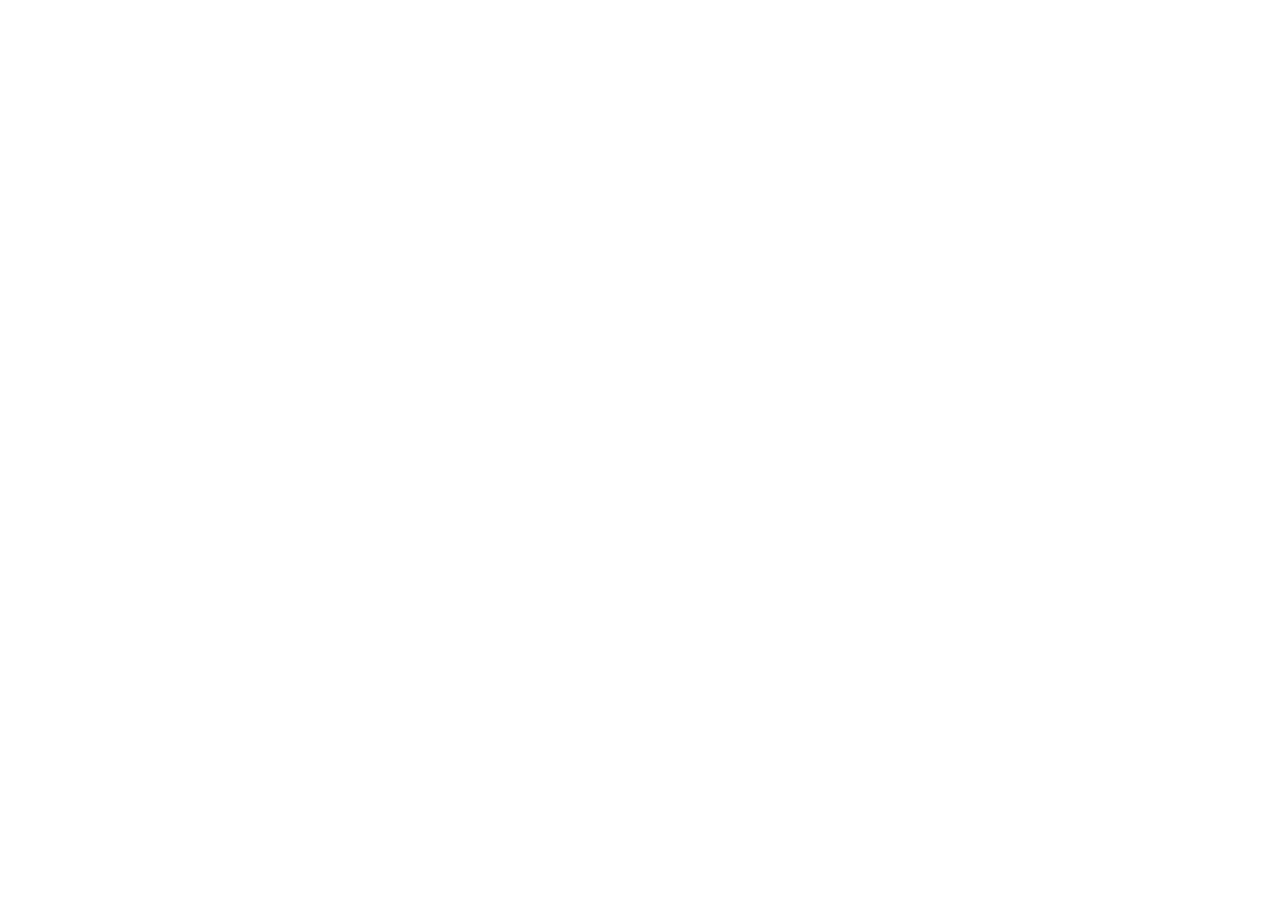
==== index.html @ 2621021b "feat: first commit" ====
<!DOCTYPE html>
<html lang="en">
<head>
    <meta charset="UTF-8">
    <meta name="viewport" content="width=device-width, initial-scale=1.0">
    <title>Document</title>
</head>
<body>
    <header>
        <nav>

        </nav>
    </header>

    <main>

    </main>

    <footer>

    </footer>
</body>
</html>
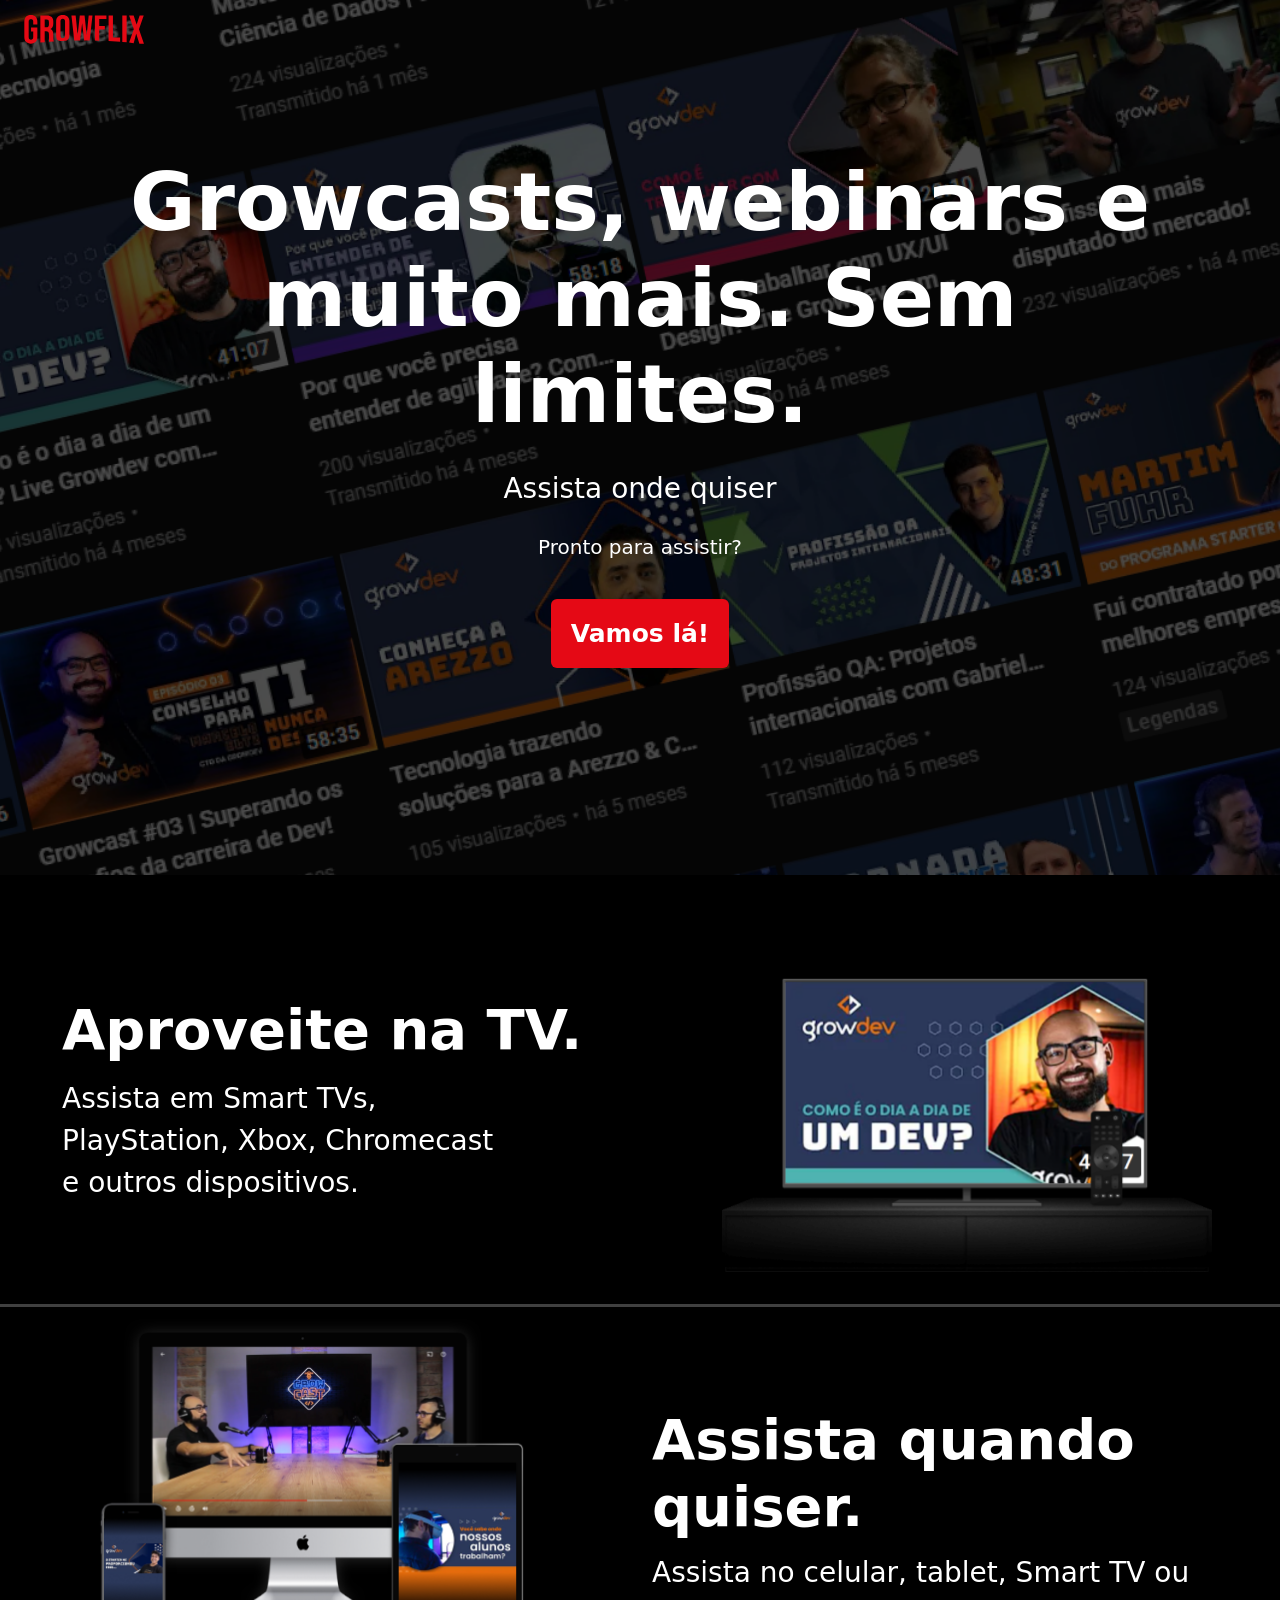
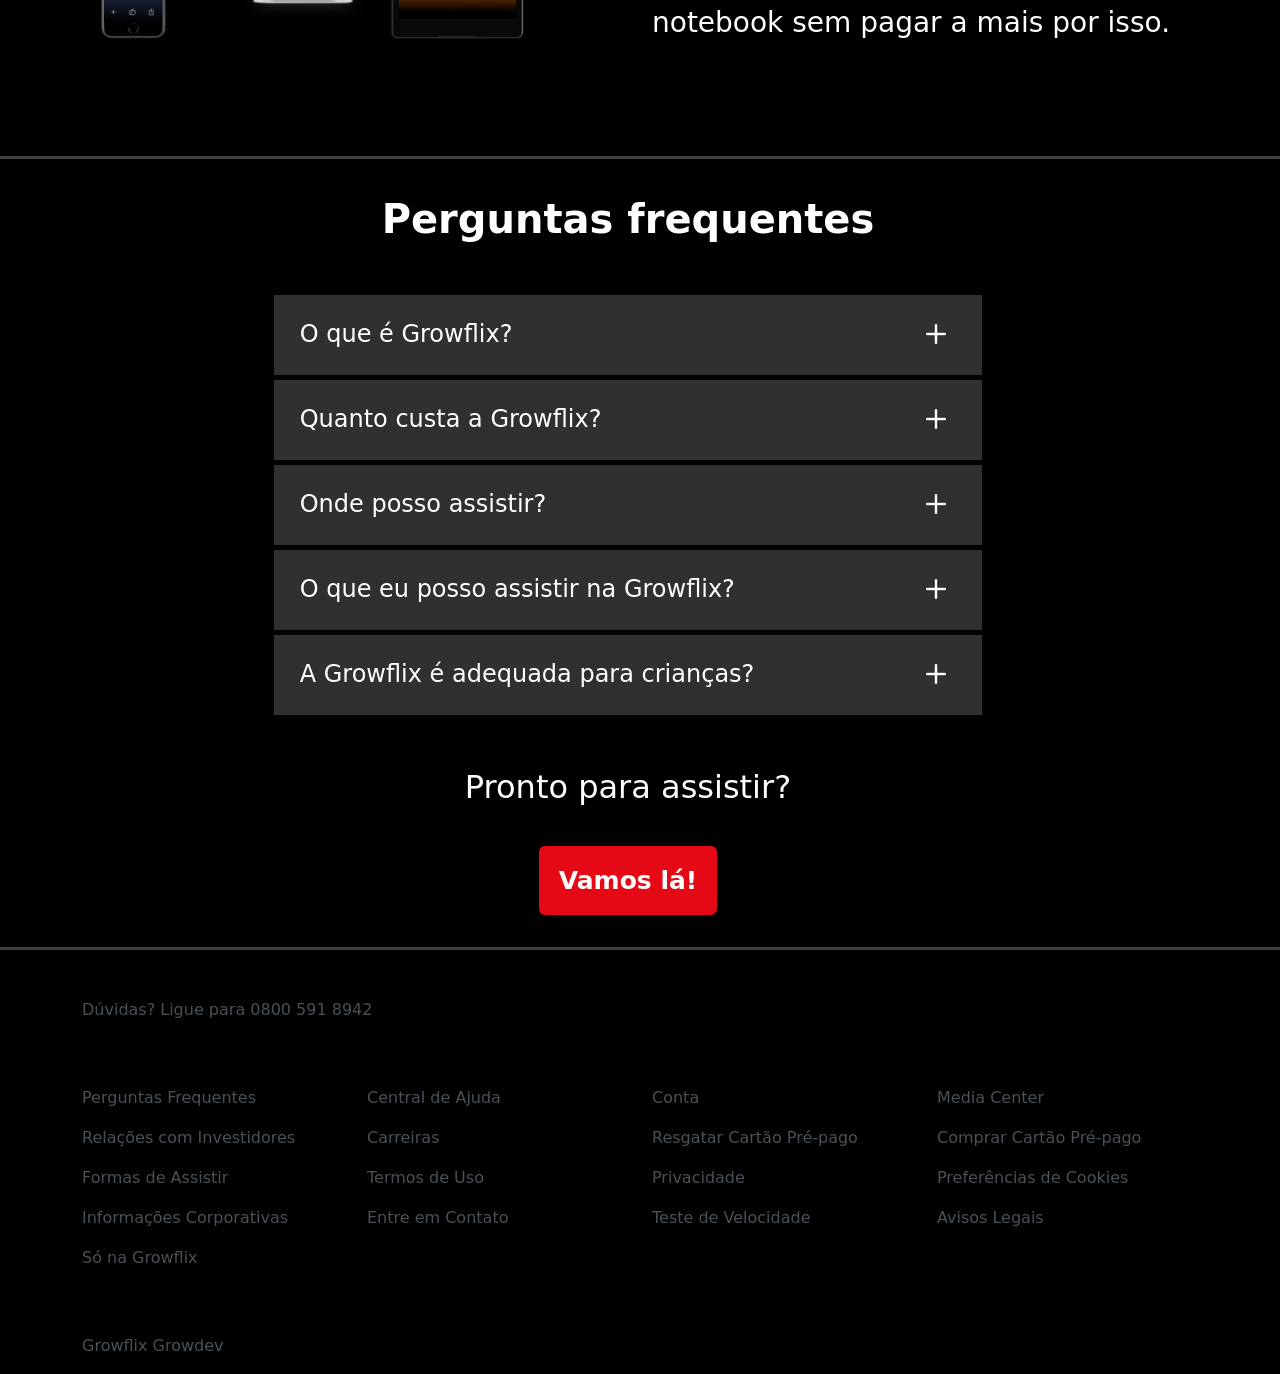
==== commit 544305db: "fix: index page" ====
--- a/index.html
+++ b/index.html
@@ -4,20 +4,183 @@
     <meta charset="UTF-8">
     <meta name="viewport" content="width=device-width, initial-scale=1.0">
     <title>Document</title>
+    <link rel="stylesheet" href="./assets/libs/bootstrap-5.3.8-dist/css/bootstrap.min.css">
+    <link rel="stylesheet" href="./css/style.css">
+    <link rel="stylesheet" href="https://cdn.jsdelivr.net/npm/bootstrap-icons@1.13.1/font/bootstrap-icons.min.css">
 </head>
 <body>
-    <header>
-        <nav>
+    
+    <main class="bg-black">
+        <section class="hero">
+            <header>
+                <nav class="navbar">
+                        <div class="container-fluid">
+                            <a class="navbar-brand" href="#">
+                                <img src="./assets/images/logo-growflix.svg" alt="" class="nav-img">
+                            </a>
+                        </div>
+                    </nav>
+            </header>
+            <div class="container container-initial">
+                <div class="row">
+                    <div class="col-12">
+                        <h1>Growcasts, webinars e <br>
+                        muito mais. Sem limites.</h1>
+                        <h2>Assista onde quiser</h2>
+                        <h3>Pronto para assistir?</h3>
+                    </div>
+                    <div class="col-12 mt-5">
+                        <a class="index-button" href="home.html">Vamos lá!</a>
+                    </div>
+                </div>
+            </div>
+        </section>
 
-        </nav>
-    </header>
+        <section class="section-info">
+            <div class="container-fluid">
+                <div class="row align-items-center">
+                    <div class="col-6 first-row">
+                        <h1>Aproveite na TV.</h1>
+                        <h2>Assista em Smart TVs, <br> PlayStation, Xbox, Chromecast <br> e outros dispositivos.</h2>
+                    </div>
+                    <div class="col-6 first-row">
+                        <img src="./assets/images/tela-tv-dia-dev.png" alt="" srcset="" class="img-dia-dev">
+                    </div>
 
-    <main>
+                   <div class="divider"></div>
 
+                    <div class="col-6 second-row">
+                        <img src="./assets/images/devices.png" alt="" srcset="" class="img-devices">
+                    </div>
+                    <div class="col-6 second-row">
+                        <h1>Assista quando <br> quiser.</h1>
+                        <h2>Assista no celular, tablet, Smart TV ou <br> notebook sem pagar a mais por isso.</h2>
+                    </div>
+
+                    <div class="divider"></div>
+
+                    <div class="row justify-content-center text-center">
+                        <div class="col-12 accordion-header-title">
+                            <p>Perguntas frequentes</p>
+                        </div>
+
+                        <div class="col-7">
+                            <div class="accordion accordion-flush" id="accordionFlushExample">
+                                <div class="accordion-item">
+                                    <h2 class="accordion-header">
+                                        <button class="accordion-button collapsed" type="button" data-bs-toggle="collapse" data-bs-target="#flush-collapseOne" aria-expanded="false" aria-controls="flush-collapseOne">
+                                            <span class="accordion-title">O que é Growflix?</span>
+                                            <i class="bi bi-plus accordion-icon"></i>
+                                        </button>
+                                    </h2>
+                                    <div id="flush-collapseOne" class="accordion-collapse collapse" data-bs-parent="#accordionFlushExample">
+                                        <div class="accordion-body">Placeholder content for this accordion, which is intended to demonstrate the <code>.accordion-flush</code> class. This is the first item’s accordion body.</div>
+                                    </div>
+                                </div>
+                                <div class="accordion-item">
+                                    <h2 class="accordion-header">
+                                        <button class="accordion-button collapsed" type="button" data-bs-toggle="collapse" data-bs-target="#flush-collapseTwo" aria-expanded="false" aria-controls="flush-collapseTwo">
+                                            <span class="accordion-title">Quanto custa a Growflix?</span>
+                                            <i class="bi bi-plus accordion-icon"></i>
+                                        </button>
+                                    </h2>
+                                    <div id="flush-collapseTwo" class="accordion-collapse collapse" data-bs-parent="#accordionFlushExample">
+                                        <div class="accordion-body">Placeholder content for this accordion, which is intended to demonstrate the <code>.accordion-flush</code> class. This is the second item’s accordion body. Let’s imagine this being filled with some actual content.</div>
+                                    </div>
+                                </div>
+                                <div class="accordion-item">
+                                    <h2 class="accordion-header">
+                                        <button class="accordion-button collapsed" type="button" data-bs-toggle="collapse" data-bs-target="#flush-collapseThree" aria-expanded="false" aria-controls="flush-collapseThree">
+                                        <span class="accordion-title">Onde posso assistir?</span>
+                                            <i class="bi bi-plus accordion-icon"></i>
+                                        </button>
+                                    </h2>
+                                    <div id="flush-collapseThree" class="accordion-collapse collapse" data-bs-parent="#accordionFlushExample">
+                                        <div class="accordion-body">Placeholder content for this accordion, which is intended to demonstrate the <code>.accordion-flush</code> class. This is the third item’s accordion body. Nothing more exciting happening here in terms of content, but just filling up the space to make it look, at least at first glance, a bit more representative of how this would look in a real-world application.</div>
+                                    </div>
+                                </div>
+                                <div class="accordion-item">
+                                    <h2 class="accordion-header">
+                                        <button class="accordion-button collapsed" type="button" data-bs-toggle="collapse" data-bs-target="#flush-collapseFour" aria-expanded="false" aria-controls="flush-collapseFour">
+                                        <span class="accordion-title">O que eu posso assistir na Growflix?</span>
+                                            <i class="bi bi-plus accordion-icon"></i>
+                                        </button>
+                                    </h2>
+                                    <div id="flush-collapseFour" class="accordion-collapse collapse" data-bs-parent="#accordionFlushExample">
+                                        <div class="accordion-body">Placeholder content for this accordion, which is intended to demonstrate the <code>.accordion-flush</code> class. This is the third item’s accordion body. Nothing more exciting happening here in terms of content, but just filling up the space to make it look, at least at first glance, a bit more representative of how this would look in a real-world application.</div>
+                                    </div>
+                                </div>
+                                <div class="accordion-item">
+                                    <h2 class="accordion-header">
+                                        <button class="accordion-button collapsed" type="button" data-bs-toggle="collapse" data-bs-target="#flush-collapseFive" aria-expanded="false" aria-controls="flush-collapseFive">
+                                        <span class="accordion-title">A Growflix é adequada para crianças?</span>
+                                            <i class="bi bi-plus accordion-icon"></i>
+                                        </button>
+                                    </h2>
+                                    <div id="flush-collapseFive" class="accordion-collapse collapse" data-bs-parent="#accordionFlushExample">
+                                        <div class="accordion-body">Placeholder content for this accordion, which is intended to demonstrate the <code>.accordion-flush</code> class. This is the third item’s accordion body. Nothing more exciting happening here in terms of content, but just filling up the space to make it look, at least at first glance, a bit more representative of how this would look in a real-world application.</div>
+                                    </div>
+                                </div>
+                            </div>
+                        </div>
+
+                        <div class="col-12 text-center text-white mt-5">
+                            <h2>Pronto para assistir?</h2>
+                        </div>
+                        <div class="col-12 m-5">
+                            <a class="index-button" href="home.html">Vamos lá!</a>
+                        </div>
+                    </div>
+                    <div class="divider"></div>
+                </div>
+            </div>
+        </section>
     </main>
 
-    <footer>
+    <footer class="container-footer">
+        <div class="container">
+            <div class="row">
+                <div class="col-12 mt-5">
+                    <p>Dúvidas? Ligue para 0800 591 8942</p>
+                </div>
+            
+                <div class="col-3 mt-5">
+                    <p>Perguntas Frequentes</p>
+                    <p>Relações com Investidores</p>
+                    <p>Formas de Assistir</p>
+                    <p>Informações Corporativas</p>
+                    <p>Só na Growflix</p>
+                </div>
 
+                <div class="col-3 mt-5">
+                    <p>Central de Ajuda</p>
+                    <p>Carreiras</p>
+                    <p>Termos de Uso</p>
+                    <p>Entre em Contato</p>
+                </div>
+
+                <div class="col-3 mt-5">
+                    <p>Conta</p>
+                    <p>Resgatar Cartão Pré-pago</p>
+                    <p>Privacidade</p>
+                    <p>Teste de Velocidade</p>
+                </div>
+
+                <div class="col-3 mt-5">
+                    <p>Media Center</p>
+                    <p>Comprar Cartão Pré-pago</p>
+                    <p>Preferências de Cookies</p>
+                    <p>Avisos Legais</p>
+                </div>
+
+                <div class="col-12 mt-5">
+                    <p>Growflix Growdev</p>
+                </div>
+            </div>
+        </div>
     </footer>
+
+    <script src="./assets/libs/bootstrap-5.3.8-dist/js/bootstrap.bundle.min.js"></script>
 </body>
+
 </html>
--- a/css/style.css
+++ b/css/style.css
@@ -0,0 +1,173 @@
+.bg-black {
+    background-color: black;
+    opacity: 1;
+}
+
+.hero {
+    background-image: url(../assets/images/banner-initial.png);
+    background-size: cover;
+    background-position: top ;
+    background-attachment: fixed;
+}
+
+.nav-img {
+    width: 120px;
+    margin-left: 12px;
+}
+
+.container-initial {
+    min-height: 80vh;
+    display: flex;
+    flex-direction: column;
+    text-align: center;
+    color: white;
+    align-items: center;
+    margin-top: 98px;
+}
+
+.container-initial h1 {
+    font-size: 80px;
+    font-weight: bold;
+}
+
+.container-initial h2 {
+    font-size: 28px;
+    font-weight: 400;
+    margin-top: 29px;
+}
+
+.container-initial h3 {
+    font-size: 20px;
+    font-weight: 400;
+    margin-top: 30px;
+}
+
+.container-initial button {
+    border-radius: 6px;
+    color: white;
+    background-color: #e50915;
+    padding: 20px;
+    width: 185px;
+    font-size: 25px;
+    font-weight: bold;
+    margin-top: 20px;
+    border: none;
+}
+
+.section-info {
+    color: white;
+    display: flex;
+    flex-direction: column;
+    text-align: left;
+    align-items: center;
+    justify-content: center;
+    margin-top: 30px;
+}
+
+.first-row h1 {
+    font-size: 56px;
+    font-weight: bold;
+    margin-left: 50px;
+}
+
+.first-row h2 {
+    font-size: 28px;
+    font-weight: 400;
+    margin-top: 15px;
+    line-height: 1.5;
+    margin-left: 50px;
+}
+
+.img-dia-dev {
+    width: 490px;
+    margin-bottom: 30px;
+    margin-left: 70px;
+}
+
+.divider {
+    width: 100vw;
+    height: 3px;
+    background-color: rgb(128, 128, 128, 0.5);
+}
+
+.second-row h1 {
+    font-size: 56px;
+    font-weight: bold;
+}
+
+.second-row h2 {
+    font-size: 28px;
+    font-weight: 400;
+    line-height: 1.8;
+}
+
+.img-devices {
+    width: 490px;
+    margin-bottom: 30px;
+    margin-left: 50px;
+    margin-bottom: 80px;
+}
+
+.accordion-header-title {
+    font-size: 40px;
+    font-weight: bold;
+    margin-top: 30px;
+    margin-bottom: 30px;
+}
+
+.accordion-item {
+    border: none;
+}
+
+.accordion-button {
+    display: flex;
+    justify-content: space-between;
+    align-items: center;
+    background-color: transparent;
+    color: white;
+    padding: 10px 0;
+    background-color: #303030;
+    margin-bottom: 5px;
+}
+
+.accordion-button::after {
+    display: none;
+}
+
+.accordion-title {
+    text-align: left;
+    font-size: 24px;
+    margin-left: 20px;
+    padding: 6px;
+}
+
+.accordion-icon {
+    font-size: 40px;
+    font-weight: 300;
+    transition: transform 0.3s ease;
+    margin-right: 20px;
+    padding: 6px;
+}
+
+.accordion-button:not(.collapsed) .accordion-icon {
+  transform: rotate(180deg);
+}
+
+.index-button {
+    border-radius: 6px;
+    color: white;
+    background-color: #e50915;
+    padding: 20px;
+    width: 185px;
+    font-size: 25px;
+    font-weight: 700;
+    margin-top: 20px;
+    border: none;
+    text-decoration: none;
+}
+
+.container-footer {
+    margin-top: 5;
+    background-color: black;
+    color: #495057;
+}
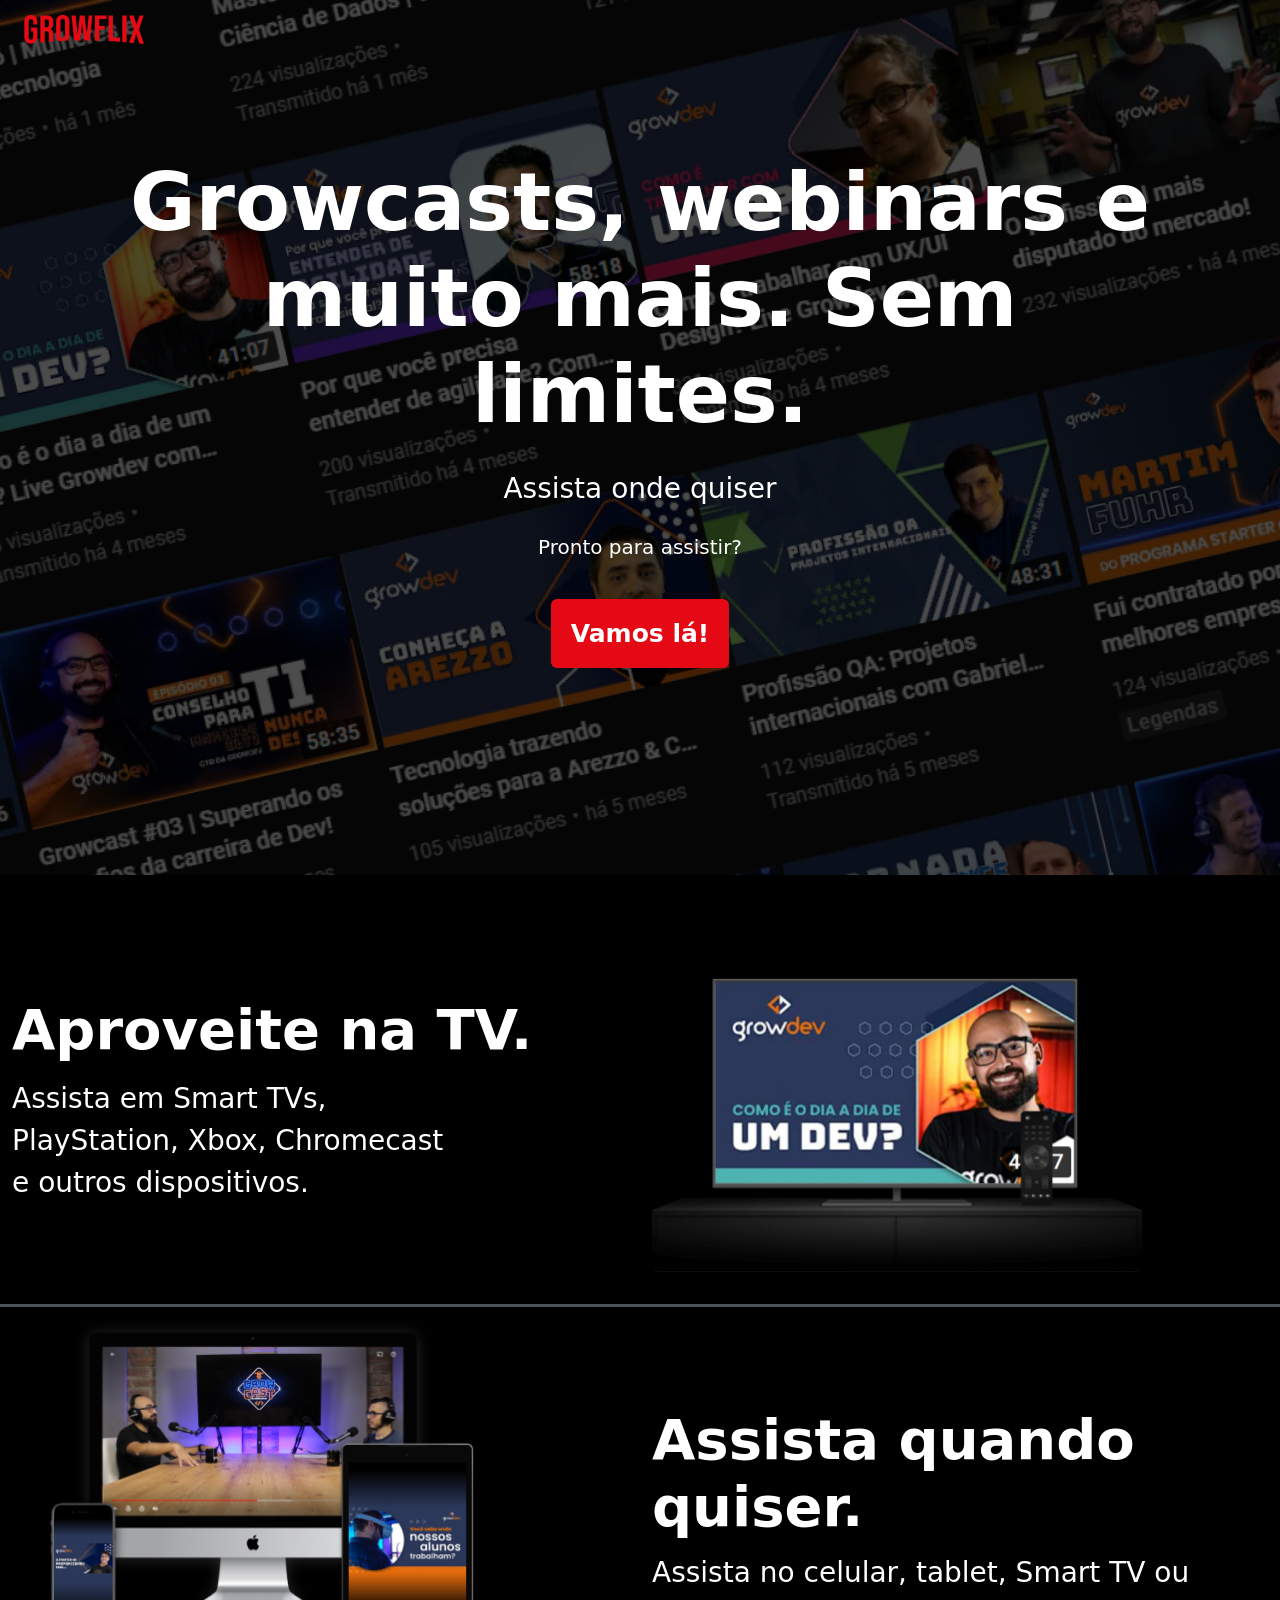
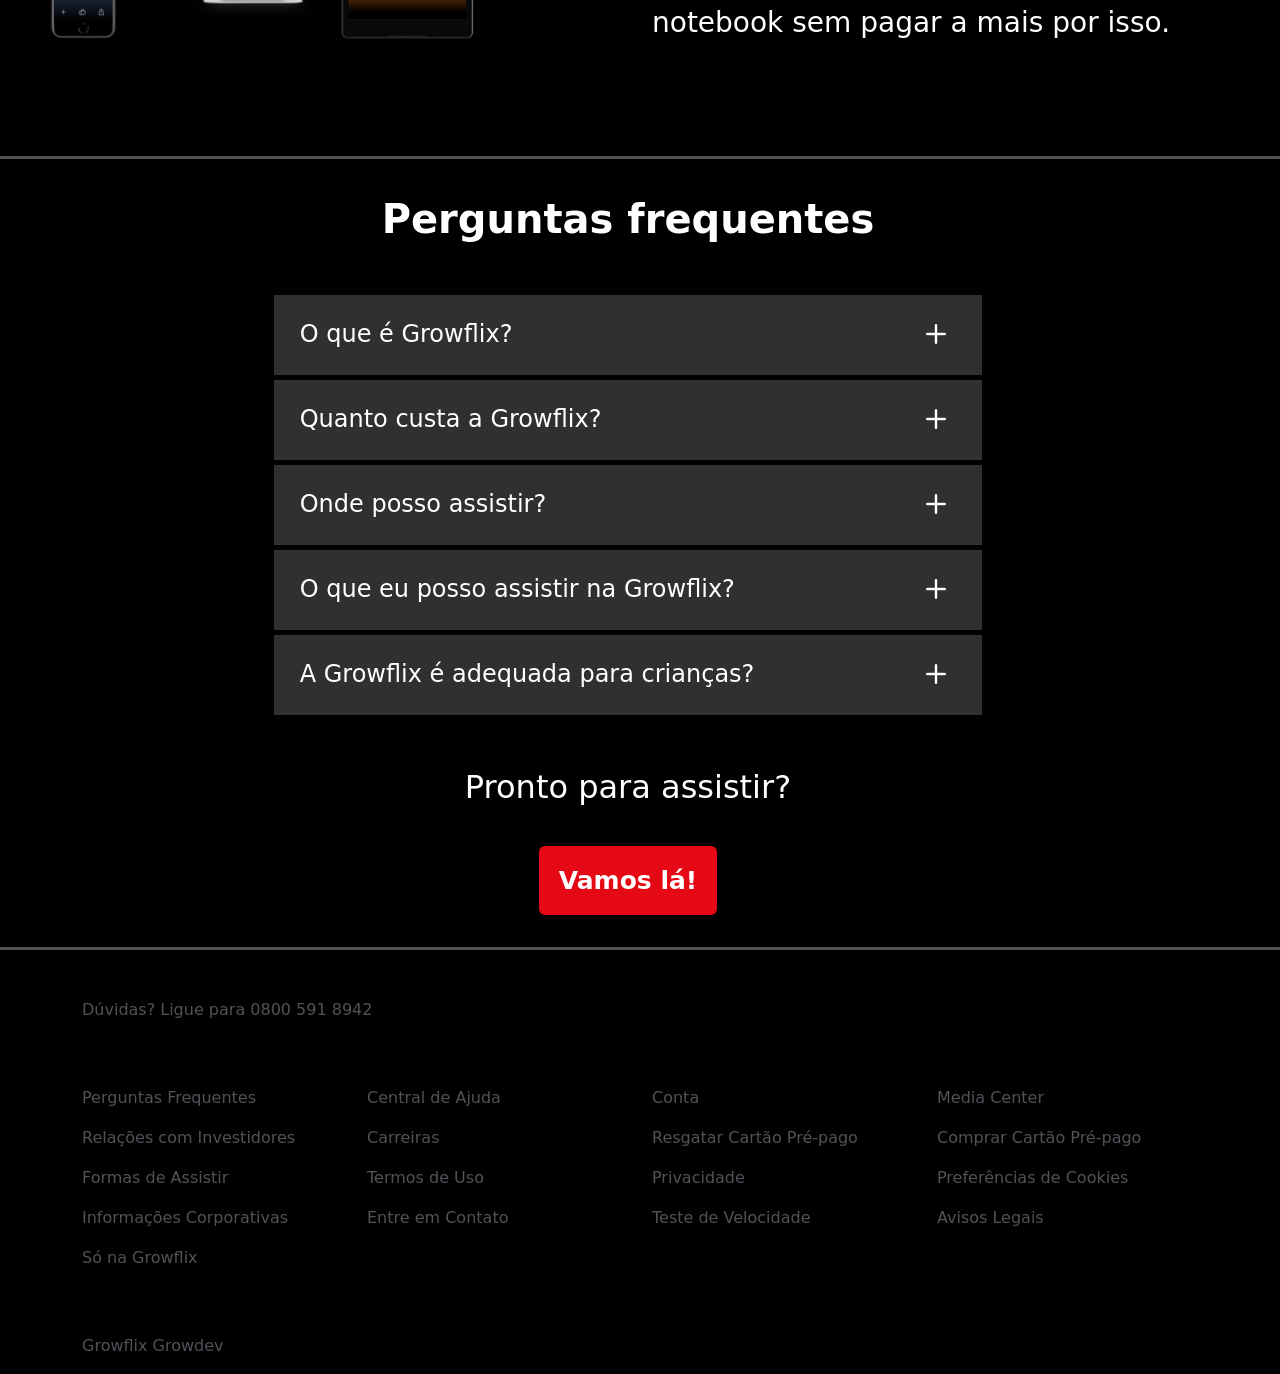
==== commit dbdb18ff: "fix: responsive design" ====
--- a/index.html
+++ b/index.html
@@ -43,13 +43,13 @@
                         <h1>Aproveite na TV.</h1>
                         <h2>Assista em Smart TVs, <br> PlayStation, Xbox, Chromecast <br> e outros dispositivos.</h2>
                     </div>
-                    <div class="col-6 first-row">
+                    <div class="col-12 col-md-6 first-row">
                         <img src="./assets/images/tela-tv-dia-dev.png" alt="" srcset="" class="img-dia-dev">
                     </div>
 
                    <div class="divider"></div>
 
-                    <div class="col-6 second-row">
+                    <div class="col-12 col-md-6 second-row">
                         <img src="./assets/images/devices.png" alt="" srcset="" class="img-devices">
                     </div>
                     <div class="col-6 second-row">
--- a/css/style.css
+++ b/css/style.css
@@ -79,15 +79,15 @@
 }
 
 .img-dia-dev {
-    width: 490px;
+     width: 100%;
+    max-width: 490px;
     margin-bottom: 30px;
-    margin-left: 70px;
 }
 
 .divider {
     width: 100vw;
     height: 3px;
-    background-color: rgb(128, 128, 128, 0.5);
+    background-color: #4f5358;
 }
 
 .second-row h1 {
@@ -102,10 +102,44 @@
 }
 
 .img-devices {
-    width: 490px;
+    width: 100%;
+    max-width: 490px;
     margin-bottom: 30px;
-    margin-left: 50px;
     margin-bottom: 80px;
+}
+
+.first-row h1,
+.first-row h2 {
+    margin-left: 0;
+}
+
+.img-dia-dev,
+.img-devices {
+    margin-left: 0;
+}
+
+@media (max-width: 768px) {
+
+    .section-info {
+        text-align: center;
+    }
+
+    .first-row h1,
+    .second-row h1 {
+        font-size: 36px;
+    }
+
+    .first-row h2,
+    .second-row h2 {
+        font-size: 20px;
+    }
+
+    .img-dia-dev,
+    .img-devices {
+        margin: 0 auto;
+        display: block;
+    }
+
 }
 
 .accordion-header-title {
@@ -169,5 +203,125 @@
 .container-footer {
     margin-top: 5;
     background-color: black;
-    color: #495057;
-}+    color: #4f5358;
+}
+
+.bg-black {
+    background-color: black;
+}
+
+.text-gray a {
+    text-decoration: none;
+    color: #94989c;
+}
+
+.text-gray :hover {
+    color:#cecdcd;
+}
+
+.hero-2 {
+  background-image: url("https://img.youtube.com/vi/7OWT3lfHYvE/maxresdefault.jpg");
+  background-size: cover;
+  background-position: top;
+  background-repeat: no-repeat;
+  height: 130vh;
+}
+
+.hero-content {
+  max-width: 600px;
+  margin: 0 auto;
+  color: white;
+  text-align: start;
+  margin-left: 120px;
+  margin-top: 400px;
+}
+
+.hero-content h1 {
+  margin: 0;
+  font-size: 20px;
+  font-weight: bold;
+}
+
+.hero-content h2 {
+  margin: 0;
+  font-size: 50px;
+  font-weight: bold;
+}
+
+.btn-hero {
+    margin-top: 20px;
+  padding: 6px 16px;
+  font-size: 15px;
+  background-color: #ffffff;
+  color: #000000;
+  font-weight: bold;
+  border: none;
+  border-radius: 7px;
+  cursor: pointer;
+}
+
+.btn-hero:hover {
+  background-color: #d8d7d7;
+}
+
+.render-title {
+    font-size: 20px;
+    font-weight: bold;
+    cursor: pointer;
+    color: white;
+    transition: color 0.3s;
+}
+
+.render-title:hover{
+  color: rgb(255, 145, 0);
+}
+
+.card {
+    border: none;
+    background-color: #000000;
+    transition: transform 0.3s ease;
+    width: 100%;
+}
+
+.card-title {
+    background-color: #000000;
+    color: white;
+    font-size: 16px;
+    font-weight: 400;
+    text-align: start;
+}
+
+.fi-card {
+    color: #ffffff;
+    border: solid 2px #ffffff;
+    border-radius: 20px;
+    padding: 5px;
+    line-height: 1.6;
+    font-size: 10px;
+}
+
+.card-body {
+    opacity: 0;
+    transform: translateY(10px);
+    transition: all 0.3s ease;
+}
+
+.card:hover .card-body {
+    opacity: 1;
+    transform: translateY(0);
+}
+
+.card:hover {
+    transform: scale(1.2);
+}
+
+.movie-img {
+    width: 100%;
+    transition: transform 0.3s ease;
+}
+
+.divider-row {
+    width: 100%;
+    height: 3px;
+    background-color: #4f5358;
+}
